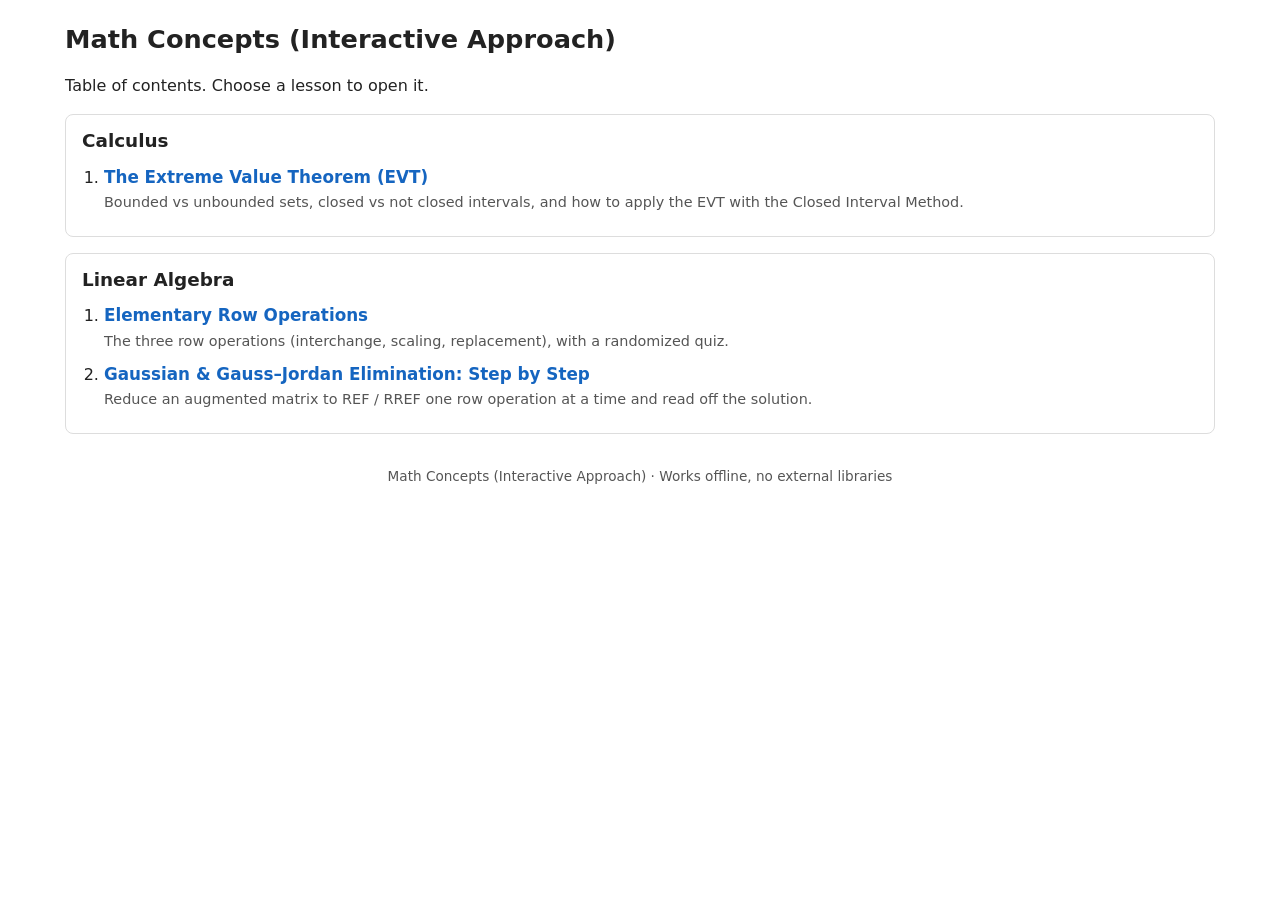
==== index.html @ 642c3717 "Add files via upload" ====
<!DOCTYPE html>
<html lang="en">
<head>
<meta charset="UTF-8">
<meta name="viewport" content="width=device-width, initial-scale=1.0">
<title>Math Concepts (Interactive Approach)</title>
<link rel="stylesheet" href="common.css">
<style>
  ol.toc { margin: 0; padding-left: 22px; }
  ol.toc li { margin: 10px 0; }
  ol.toc a { font-weight: bold; font-size: 1.05rem; color: var(--accent); text-decoration: none; }
  ol.toc a:hover { text-decoration: underline; }
  ol.toc .hint { margin-top: 2px; }
</style>
</head>
<body>

<header>
  <h1>Math Concepts (Interactive Approach)</h1>
  <p>Table of contents. Choose a lesson to open it.</p>
</header>

<section id="calculus">
  <h2>Calculus</h2>
  <ol class="toc">
    <li>
      <a href="EVT_Interactive_LessonV3.html">The Extreme Value Theorem (EVT)</a>
      <div class="hint">Bounded vs unbounded sets, closed vs not closed intervals, and how to apply the EVT with the Closed Interval Method.</div>
    </li>
  </ol>
</section>

<section id="linear-algebra">
  <h2>Linear Algebra</h2>
  <ol class="toc">
    <li>
      <a href="row_operations_lessonV3.html">Elementary Row Operations</a>
      <div class="hint">The three row operations (interchange, scaling, replacement), with a randomized quiz.</div>
    </li>
    <li>
      <a href="GaussianEliminationV5.html">Gaussian &amp; Gauss–Jordan Elimination: Step by Step</a>
      <div class="hint">Reduce an augmented matrix to REF / RREF one row operation at a time and read off the solution.</div>
    </li>
  </ol>
</section>

<footer>Math Concepts (Interactive Approach) · Works offline, no external libraries</footer>

</body>
</html>
---- common.css ----
/* Shared base styles for all lessons (derived from GaussianEliminationV5.html) */
:root {
  --ink: #222;
  --muted: #555;
  --accent: #1565c0;
  --accent-soft: #e3f2fd;
  --accent2: #6a1b9a;
  --good: #2e7d32;
  --bad: #c62828;
  --border: #ddd;
  --soft: #fafafa;
  --highlight: #fff4b3;
}

body { font-family: system-ui, Arial, sans-serif; max-width: 1150px; margin: 20px auto;
       padding: 0 16px; color: var(--ink); line-height: 1.5; }
h1 { font-size: 1.6rem; margin-bottom: 4px; }
h2 { font-size: 1.15rem; margin: 0 0 8px; }
h3 { font-size: 1rem; margin: 14px 0 6px; }

/* Content boxes */
section, .card { border: 1px solid var(--border); border-radius: 8px; padding: 12px 16px;
                 margin-bottom: 16px; background: #fff; }
section > :first-child, .card > :first-child { margin-top: 0; }

/* Controls */
button { padding: 6px 12px; margin: 2px; cursor: pointer; border-radius: 4px;
         border: 1px solid #888; background: #f5f5f5; }
button.primary { background: var(--accent); color: white; border-color: var(--accent); }
button:disabled { opacity: 0.4; cursor: default; }
select, input[type=number] { padding: 4px; }

/* Page navigation (sticky bar of links / tab buttons) */
nav { position: sticky; top: 0; z-index: 5; background: #fff; padding: 6px 0;
      margin-bottom: 16px; border-bottom: 1px solid var(--border); }
nav a { display: inline-block; padding: 6px 12px; margin: 2px; border-radius: 4px;
        border: 1px solid #888; background: #f5f5f5; color: var(--ink); text-decoration: none;
        font-size: 0.9rem; }
nav button { font-size: 0.9rem; }
nav a:hover, nav button:hover { border-color: var(--accent); }
nav a.toc { margin-right: 10px; font-weight: bold; color: var(--accent); }
nav .active { background: var(--accent); color: white; border-color: var(--accent); }

footer { text-align: center; color: var(--muted); font-size: 0.85rem; padding: 16px; }

/* Shared text helpers */
.m { font-family: "Cambria Math", "Latin Modern Math", "Times New Roman", serif; }
.hint { color: var(--muted); font-size: 0.9rem; }
.good { color: var(--good); }
.error { color: var(--bad); font-weight: bold; }
.legend span { margin-right: 14px; font-size: 0.85rem; white-space: nowrap; }
.swatch { display: inline-block; width: 12px; height: 12px; vertical-align: middle;
          margin-right: 4px; border: 1px solid #999; }
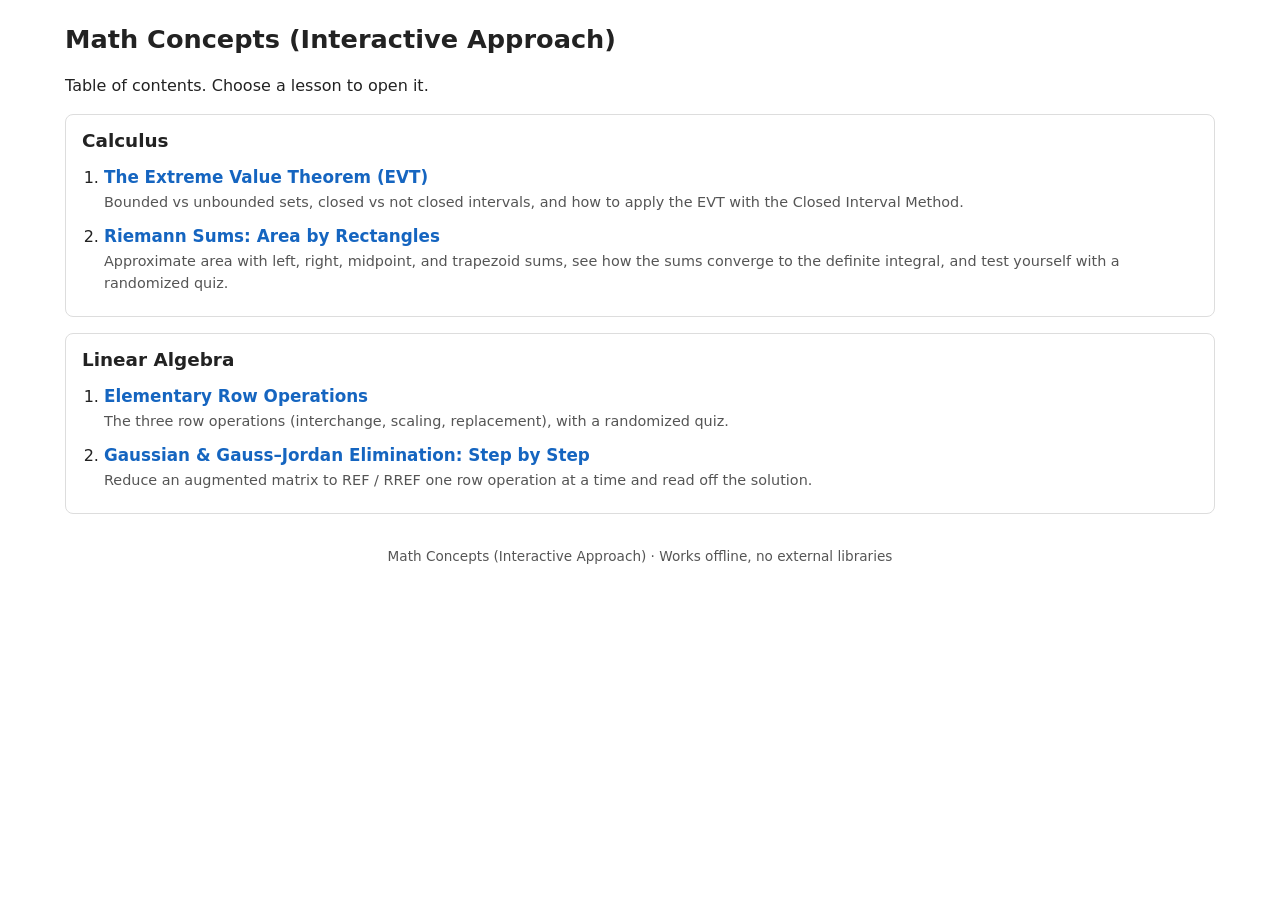
==== commit 7e949449: "Add files via upload" ====
--- a/index.html
+++ b/index.html
@@ -24,8 +24,12 @@
   <h2>Calculus</h2>
   <ol class="toc">
     <li>
-      <a href="EVT_Interactive_LessonV3.html">The Extreme Value Theorem (EVT)</a>
+      <a href="EVT_Interactive_LessonV4.html">The Extreme Value Theorem (EVT)</a>
       <div class="hint">Bounded vs unbounded sets, closed vs not closed intervals, and how to apply the EVT with the Closed Interval Method.</div>
+    </li>
+    <li>
+      <a href="RiemannSumV2.html">Riemann Sums: Area by Rectangles</a>
+      <div class="hint">Approximate area with left, right, midpoint, and trapezoid sums, see how the sums converge to the definite integral, and test yourself with a randomized quiz.</div>
     </li>
   </ol>
 </section>
--- a/common.css
+++ b/common.css
@@ -1,53 +1,58 @@
-/* Shared base styles for all lessons (derived from GaussianEliminationV5.html) */
-:root {
-  --ink: #222;
-  --muted: #555;
-  --accent: #1565c0;
-  --accent-soft: #e3f2fd;
-  --accent2: #6a1b9a;
-  --good: #2e7d32;
-  --bad: #c62828;
-  --border: #ddd;
-  --soft: #fafafa;
-  --highlight: #fff4b3;
-}
-
-body { font-family: system-ui, Arial, sans-serif; max-width: 1150px; margin: 20px auto;
-       padding: 0 16px; color: var(--ink); line-height: 1.5; }
-h1 { font-size: 1.6rem; margin-bottom: 4px; }
-h2 { font-size: 1.15rem; margin: 0 0 8px; }
-h3 { font-size: 1rem; margin: 14px 0 6px; }
-
-/* Content boxes */
-section, .card { border: 1px solid var(--border); border-radius: 8px; padding: 12px 16px;
-                 margin-bottom: 16px; background: #fff; }
-section > :first-child, .card > :first-child { margin-top: 0; }
-
-/* Controls */
-button { padding: 6px 12px; margin: 2px; cursor: pointer; border-radius: 4px;
-         border: 1px solid #888; background: #f5f5f5; }
-button.primary { background: var(--accent); color: white; border-color: var(--accent); }
-button:disabled { opacity: 0.4; cursor: default; }
-select, input[type=number] { padding: 4px; }
-
-/* Page navigation (sticky bar of links / tab buttons) */
-nav { position: sticky; top: 0; z-index: 5; background: #fff; padding: 6px 0;
-      margin-bottom: 16px; border-bottom: 1px solid var(--border); }
-nav a { display: inline-block; padding: 6px 12px; margin: 2px; border-radius: 4px;
-        border: 1px solid #888; background: #f5f5f5; color: var(--ink); text-decoration: none;
-        font-size: 0.9rem; }
-nav button { font-size: 0.9rem; }
-nav a:hover, nav button:hover { border-color: var(--accent); }
-nav a.toc { margin-right: 10px; font-weight: bold; color: var(--accent); }
-nav .active { background: var(--accent); color: white; border-color: var(--accent); }
-
-footer { text-align: center; color: var(--muted); font-size: 0.85rem; padding: 16px; }
-
-/* Shared text helpers */
-.m { font-family: "Cambria Math", "Latin Modern Math", "Times New Roman", serif; }
-.hint { color: var(--muted); font-size: 0.9rem; }
-.good { color: var(--good); }
-.error { color: var(--bad); font-weight: bold; }
-.legend span { margin-right: 14px; font-size: 0.85rem; white-space: nowrap; }
-.swatch { display: inline-block; width: 12px; height: 12px; vertical-align: middle;
-          margin-right: 4px; border: 1px solid #999; }
+/* Shared base styles for all lessons (derived from GaussianEliminationV5.html) */
+:root {
+  --ink: #222;
+  --muted: #555;
+  --accent: #1565c0;
+  --accent-soft: #e3f2fd;
+  --accent2: #6a1b9a;
+  --good: #2e7d32;
+  --bad: #c62828;
+  --border: #ddd;
+  --soft: #fafafa;
+  --highlight: #fff4b3;
+}
+
+body { font-family: system-ui, Arial, sans-serif; max-width: 1150px; margin: 20px auto;
+       padding: 0 16px; color: var(--ink); line-height: 1.5; }
+h1 { font-size: 1.6rem; margin-bottom: 4px; }
+h2 { font-size: 1.15rem; margin: 0 0 8px; }
+h3 { font-size: 1rem; margin: 14px 0 6px; }
+
+/* Content boxes */
+section, .card { border: 1px solid var(--border); border-radius: 8px; padding: 12px 16px;
+                 margin-bottom: 16px; background: #fff; }
+section > :first-child, .card > :first-child { margin-top: 0; }
+
+/* Controls */
+button { padding: 6px 12px; margin: 2px; cursor: pointer; border-radius: 4px;
+         border: 1px solid #888; background: #f5f5f5; }
+button.primary { background: var(--accent); color: white; border-color: var(--accent); }
+button:disabled { opacity: 0.4; cursor: default; }
+select, input[type=number] { padding: 4px; }
+
+/* Page navigation (sticky bar of links / tab buttons) */
+nav { position: sticky; top: 0; z-index: 5; background: #fff; padding: 6px 0;
+      margin-bottom: 16px; border-bottom: 1px solid var(--border); }
+nav a { display: inline-block; padding: 6px 12px; margin: 2px; border-radius: 4px;
+        border: 1px solid #888; background: #f5f5f5; color: var(--ink); text-decoration: none;
+        font-size: 0.9rem; }
+nav button { font-size: 0.9rem; }
+nav a:hover, nav button:hover { border-color: var(--accent); }
+nav a.toc { margin-right: 10px; font-weight: bold; color: var(--accent); }
+nav .active { background: var(--accent); color: white; border-color: var(--accent); }
+
+footer { text-align: center; color: var(--muted); font-size: 0.85rem; padding: 16px; }
+
+/* Shared text helpers */
+.m { font-family: "Cambria Math", "Latin Modern Math", "Times New Roman", serif; }
+.hint { color: var(--muted); font-size: 0.9rem; }
+.good { color: var(--good); }
+.error { color: var(--bad); font-weight: bold; }
+.legend span { margin-right: 14px; font-size: 0.85rem; white-space: nowrap; }
+.swatch { display: inline-block; width: 12px; height: 12px; vertical-align: middle;
+          margin-right: 4px; border: 1px solid #999; }
+
+/* Math (native MathML) — uses an installed OpenType math font; works offline.
+   Windows: Cambria Math · macOS/iOS: STIX Two Math · fallback: browser default math font */
+math { font-family: "STIX Two Math", "Cambria Math", "Latin Modern Math", math; font-size: 1.08em; }
+math[display="block"] { margin: 8px 0; }
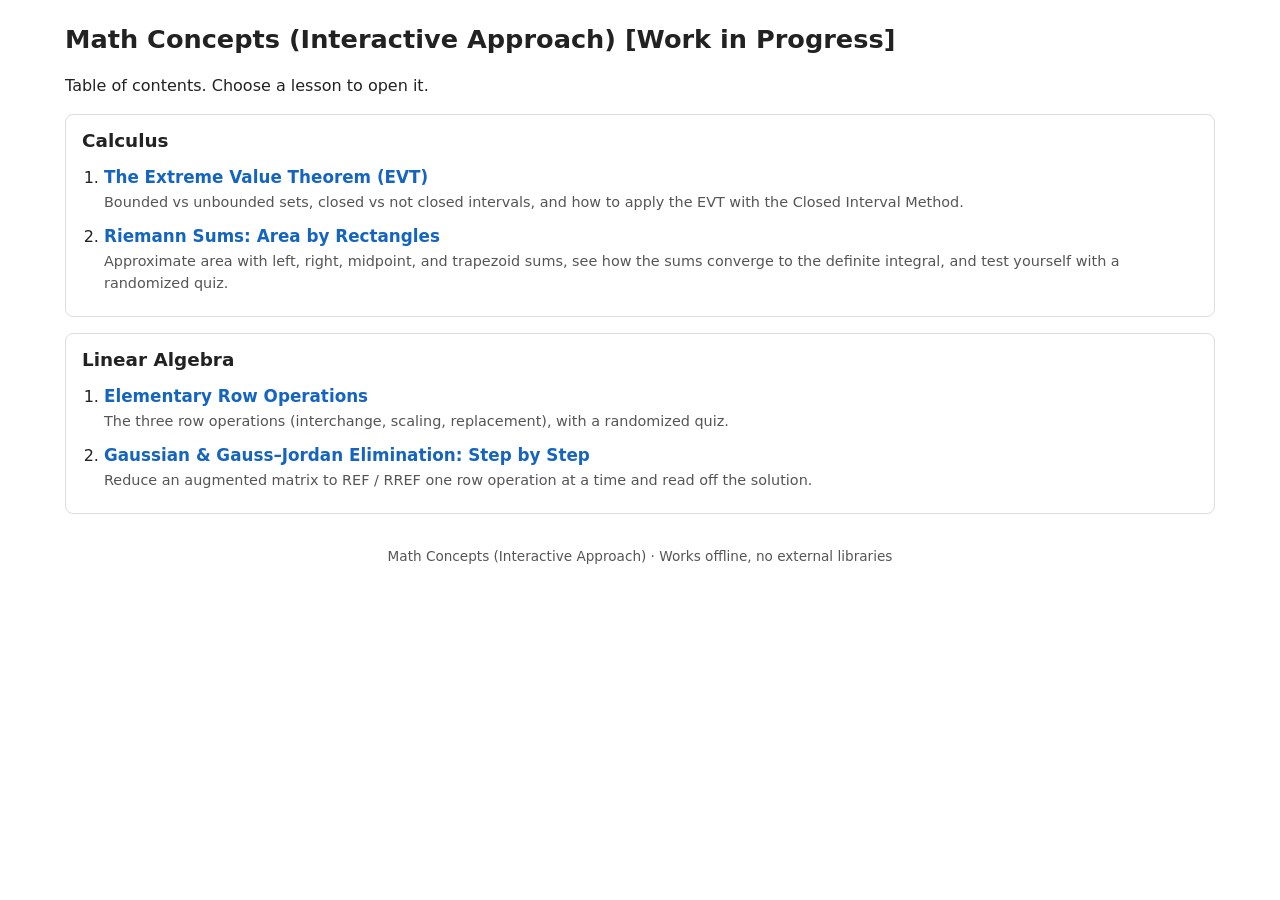
==== commit b4cc2cf3: "Add files via upload" ====
--- a/index.html
+++ b/index.html
@@ -3,7 +3,7 @@
 <head>
 <meta charset="UTF-8">
 <meta name="viewport" content="width=device-width, initial-scale=1.0">
-<title>Math Concepts (Interactive Approach)</title>
+<title>Math Concepts (Interactive Approach) [Work in Progress]</title>
 <link rel="stylesheet" href="common.css">
 <style>
   ol.toc { margin: 0; padding-left: 22px; }
@@ -16,7 +16,7 @@
 <body>
 
 <header>
-  <h1>Math Concepts (Interactive Approach)</h1>
+  <h1>Math Concepts (Interactive Approach) [Work in Progress]</h1>
   <p>Table of contents. Choose a lesson to open it.</p>
 </header>
 
@@ -28,7 +28,7 @@
       <div class="hint">Bounded vs unbounded sets, closed vs not closed intervals, and how to apply the EVT with the Closed Interval Method.</div>
     </li>
     <li>
-      <a href="RiemannSumV2.html">Riemann Sums: Area by Rectangles</a>
+      <a href="RiemannSumV4.html">Riemann Sums: Area by Rectangles</a>
       <div class="hint">Approximate area with left, right, midpoint, and trapezoid sums, see how the sums converge to the definite integral, and test yourself with a randomized quiz.</div>
     </li>
   </ol>
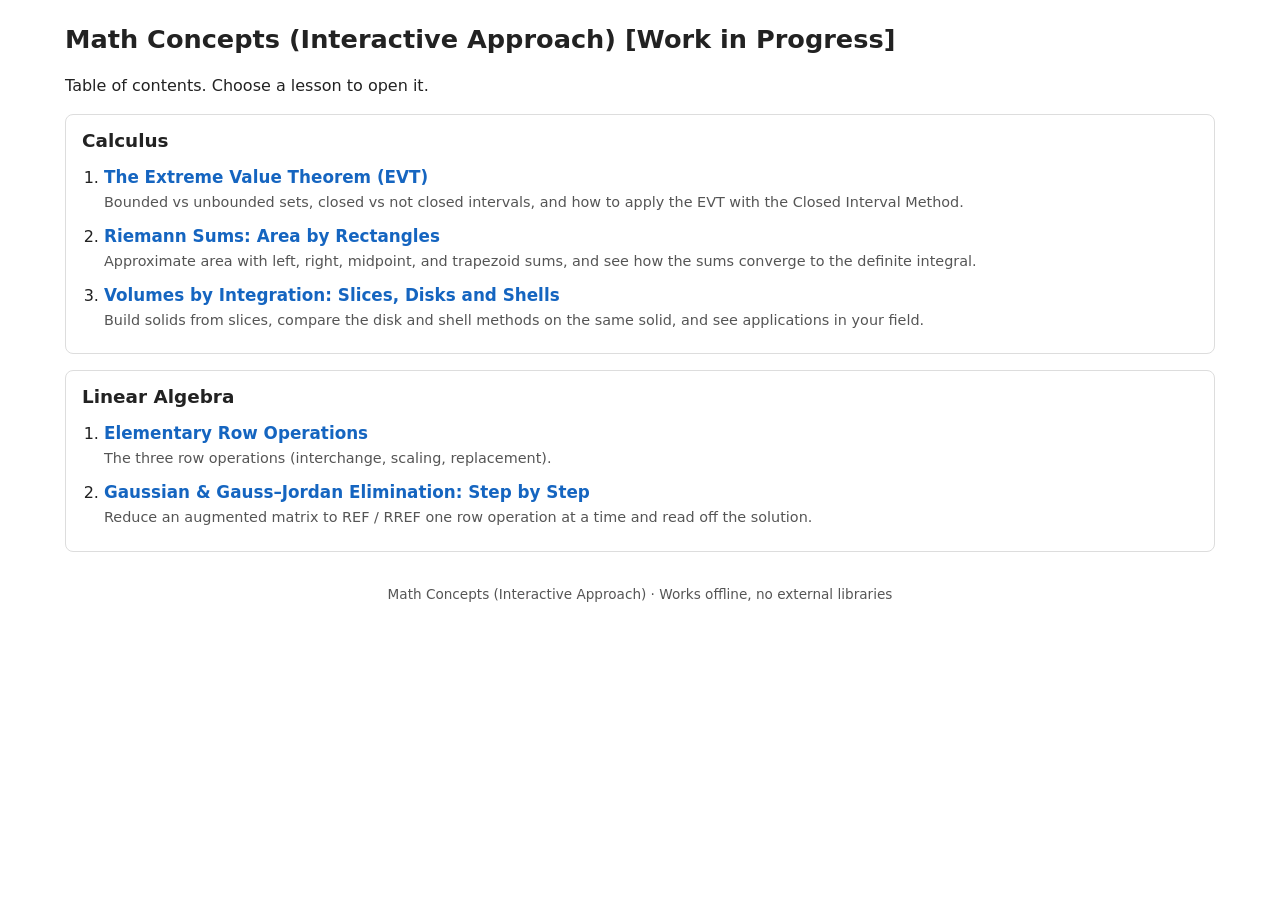
==== commit 7b7439c3: "Add files via upload" ====
--- a/index.html
+++ b/index.html
@@ -29,7 +29,11 @@
     </li>
     <li>
       <a href="RiemannSumV4.html">Riemann Sums: Area by Rectangles</a>
-      <div class="hint">Approximate area with left, right, midpoint, and trapezoid sums, see how the sums converge to the definite integral, and test yourself with a randomized quiz.</div>
+      <div class="hint">Approximate area with left, right, midpoint, and trapezoid sums, and see how the sums converge to the definite integral.</div>
+    </li>
+    <li>
+      <a href="VolumesV1.html">Volumes by Integration: Slices, Disks and Shells</a>
+      <div class="hint">Build solids from slices, compare the disk and shell methods on the same solid, and see applications in your field.</div>
     </li>
   </ol>
 </section>
@@ -39,7 +43,7 @@
   <ol class="toc">
     <li>
       <a href="row_operations_lessonV3.html">Elementary Row Operations</a>
-      <div class="hint">The three row operations (interchange, scaling, replacement), with a randomized quiz.</div>
+      <div class="hint">The three row operations (interchange, scaling, replacement).</div>
     </li>
     <li>
       <a href="GaussianEliminationV5.html">Gaussian &amp; Gauss–Jordan Elimination: Step by Step</a>
